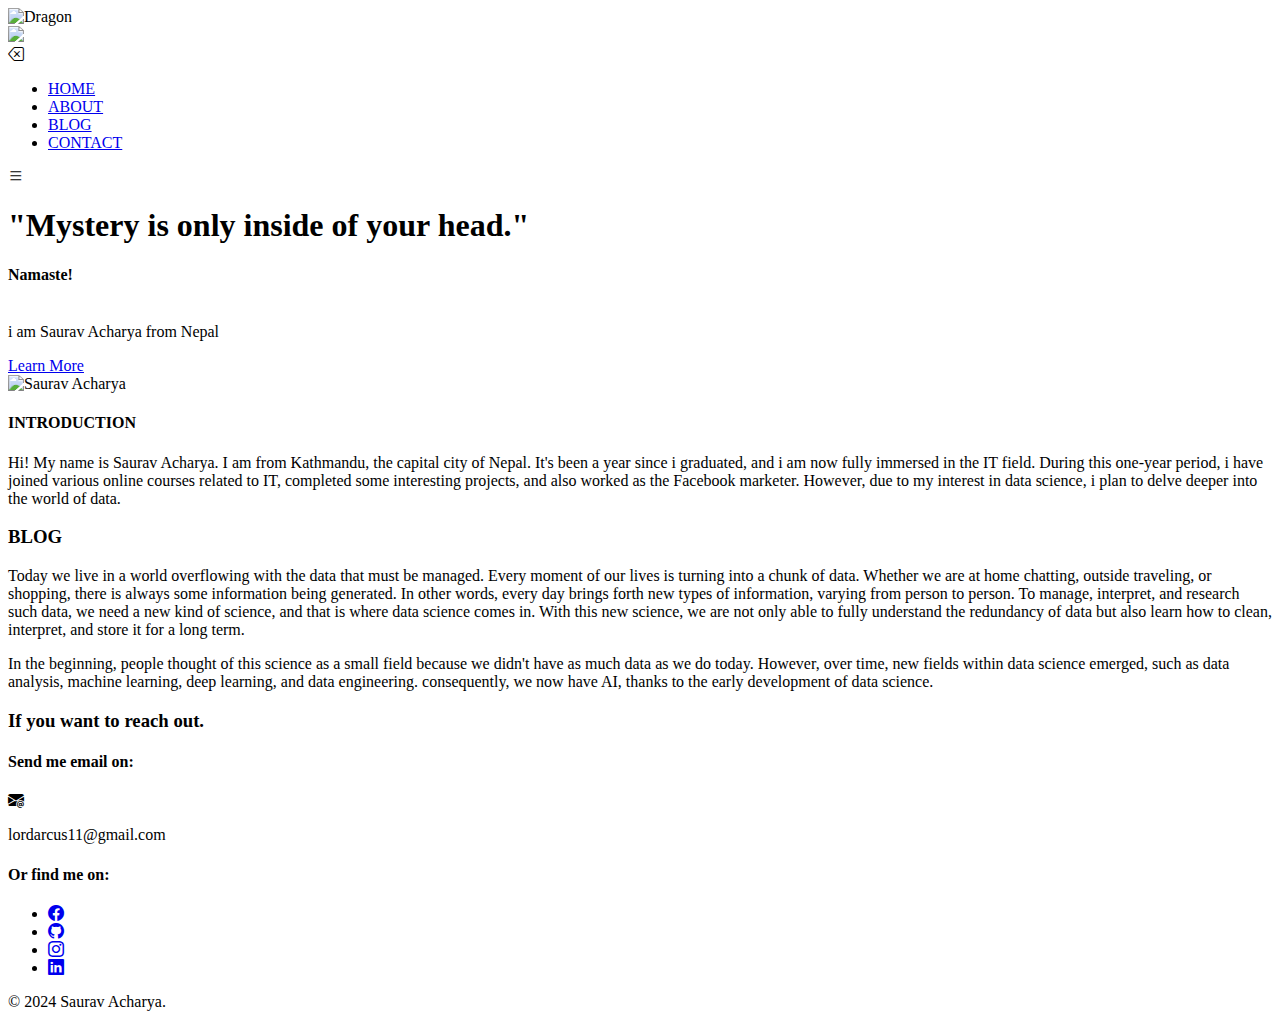
==== index.html @ 72483191 "Update index.html" ====
<!DOCTYPE html>
<html lang="en">
<head>
    <meta charset="UTF-8">
    <meta name="viewport" content="width=device-width, initial-scale=1.0">
    <link rel="shortcut icon" type="x-icon" href="images/logo1.png">
    <title>Saurav Acharya</title>
    <link rel="stylesheet" href="style.css">
    
    <link rel="preconnect" href="https://fonts.googleapis.com">
    <link rel="preconnect" href="https://fonts.gstatic.com" crossorigin>
    <link href="https://fonts.googleapis.com/css2?family=Poppins:wght@100;200;300;400;600;700&display=swap" rel="stylesheet">
    <link rel="stylesheet" href="https://cdn.jsdelivr.net/npm/bootstrap-icons@1.11.3/font/bootstrap-icons.min.css">

    <link rel="preconnect" href="https://fonts.googleapis.com">
    <link rel="preconnect" href="https://fonts.gstatic.com" crossorigin>
    <link href="https://fonts.googleapis.com/css2?family=Lato:ital,wght@0,100;0,300;0,400;0,700;0,900;1,100;1,300;1,400;1,700;1,900&display=swap" rel="stylesheet">

    <link rel="preconnect" href="https://fonts.googleapis.com">
    <link rel="preconnect" href="https://fonts.gstatic.com" crossorigin>
    <link href="https://fonts.googleapis.com/css2?family=Aleo:ital,wght@0,100..900;1,100..900&display=swap" rel="stylesheet">

    <link href="https://cdn.jsdelivr.net/npm/bootstrap@5.2.3/dist/css/bootstrap.min.css" rel="stylesheet" integrity="sha384-rbsA2VBKQhggwzxH7pPCaAqO46MgnOM80zW1RWuH61DGLwZJEdK2Kadq2F9CUG65" crossorigin="anonymous">
    <link rel="stylesheet" href="https://cdn.jsdelivr.net/npm/bootstrap-icons@1.11.3/font/bootstrap-icons.min.css">
    <script src="https://cdn.jsdelivr.net/npm/bootstrap@5.2.3/dist/js/bootstrap.bundle.min.js" integrity="sha384-kenU1KFdBIe4zVF0s0G1M5b4hcpxyD9F7jL+jjXkk+Q2h455rYXK/7HAuoJl+0I4" crossorigin="anonymous"></script>
</head>
<body>
    <img src="https://i.pinimg.com/originals/d9/ab/d5/d9abd52c1e8c05bb14184b8a2815025d.gif" class="dragon" alt="Dragon">
    <section class="header" id="home">
        <nav>
            <a href="index.html"><img src="images/2.png"></a>
            <div class="nav-links" id="navLinks">
                <i class="bi bi-backspace" id="click" onclick="hideMenu()"></i>
                <ul>
                    <li class="listsytle-none"><a href="#home">HOME</a></li>
                    <li class="listsytle-none"><a href="#about">ABOUT</a></li>
                    <li class="listsytle-none"><a href="#blog">BLOG</a></li>
                    <li class="listsytle-none"><a href="#contact">CONTACT</a></li>
                </ul>
            </div>
            <i class="bi bi-list" id="click" onclick="showMenu()"></i>
           
        </nav>

    <div class="text-box">
        <h1 class="">"Mystery is only inside of your head."</h1>
        <p><h4>Namaste!</h4>  <br> i am Saurav Acharya from Nepal</p>
        <a href="#about" class="text-box__hero-btn hero-btn">Learn More</a>

    </div>   
    </section>
    <div class="display-flex-wrap">
        <section  class="about-us display-flex-wrap__element" id="about">
            <div class="about-us__body body">
                <div class="introdution-myself mobile-flex-column">
                    <div class="saurav-picture introdution-myself__saurav-picture">
                        <div class="frame saurav-picture__frame frame__picture-mobile-size">
                            <img class="frame__picture frame__picture_low-brightness" src="images/Hero.png" alt="Saurav Acharya" width="500em">
                        </div>
                    </div>
                    <div class="saurav-intro introdution-myself__saurav-intro">
                        <h4 class="saurav-intro__title mobile-text-size">INTRODUCTION</h4>
                        <p class="saurav-intro__text mobile-paragraph-size">Hi! My name is Saurav Acharya. 
                            I am from Kathmandu, the capital city of Nepal. It's been a year since i graduated, and
                            i am now fully immersed in the IT field. During this one-year period, i have joined various online courses related to IT,
                            completed some interesting projects, and also worked as the Facebook marketer.
                            However, due to my interest in data science, i plan to  delve deeper into the world of data.</p>
                    </div>
    
                </div>
            </div>
        </section>
    
        <section class="blog content-space display-flex-wrap__element" id="blog">
            <div class="container blog__container">
                <div class="title container__title">
                    <h3 class="title__blog mobile-text-size">BLOG</h3>
                </div>
                <div class="text container__text mobile-flex-column">
                    <div class="first-paragraph text__first-paragraph">
                        <p class="part first-paragraph__part mobile-paragraph-size">Today we live in a world overflowing with the data that must be managed.
                             Every moment of our lives is turning into a chunk of data. Whether we are at home chatting, 
                             outside traveling, or shopping, there is always some information being generated. In other words,
                             every day brings forth new types of information, varying from person to person.
                             To manage, interpret, and research such data, we need a new kind of science, 
                             and that is where data science comes in. With this new science, 
                             we are not only able to fully understand the redundancy of data but also learn how to clean, interpret, and store it for a long term.</p>
                    </div>
                    <div class="second-paragraph text__second-paragraph">
                        <p class="part second-paragraph__part mobile-paragraph-size">In the beginning, people thought of this science as a small field 
                            because we didn't have as much data as we do today. However, over time, new fields within data science emerged, 
                            such as data analysis, machine learning, deep learning, and data engineering. 
                            consequently, we now have AI, thanks to the early development of data science.</p>
                    </div>
                </div>
            </div>
        </section>
    
        <section class="contact display-flex-wrap__element1" id="contact">
            <footer class="contact__container">
                <h3>If you want to reach out.</h3>
                <div class="email">
                    <h4 class="title">Send me email on:</h4>
                    <span class="email__discrip">
                        <i class="bi bi-envelope-at-fill icon-nounderline-white-color"></i>
                        <p>lordarcus11@gmail.com</p>
                    </span> 
                </div>
                <div class="other-social-media-accounts">
                    <h4 class="title">Or find me on:</h4>
                    <ul class="flex-gap">
                        <li class="listsytle-none "><a href = "https://www.facebook.com/profile.php?id=100074606149374"><i class="bi bi-facebook icon-nounderline-white-color medium-size"></i></a></li>
                        <li class="listsytle-none "><a href = "https://github.com/LordArcus"><i icon-nounderline-white-color class="bi bi-github icon-nounderline-white-color medium-size"></i></a></li>
                        <li class="listsytle-none "><a href = "https://www.instagram.com/acharyasaurav2700?igsh=MXY2empwNWM5dXJ0eQ%3D%3D"><i class="bi bi-instagram icon-nounderline-white-color medium-size"></i></a></li>
                        <li class="listsytle-none "><a href = "https://www.linkedin.com/in/saurav-acharya-086a91302?utm_source=share&utm_campaign=share_via&utm_content=profile&utm_medium=android_app"><i class="bi bi-linkedin icon-nounderline-white-color medium-size"></i></a></li>
                    </ul>  
                </div>
                <div class="copyrights">
                    <p class="copyrights__text">&#169; 2024 Saurav Acharya. </p>
                </div>
            </footer>
        </section>
    </div>
    <script src="script.js"></script>
</body>
</html>
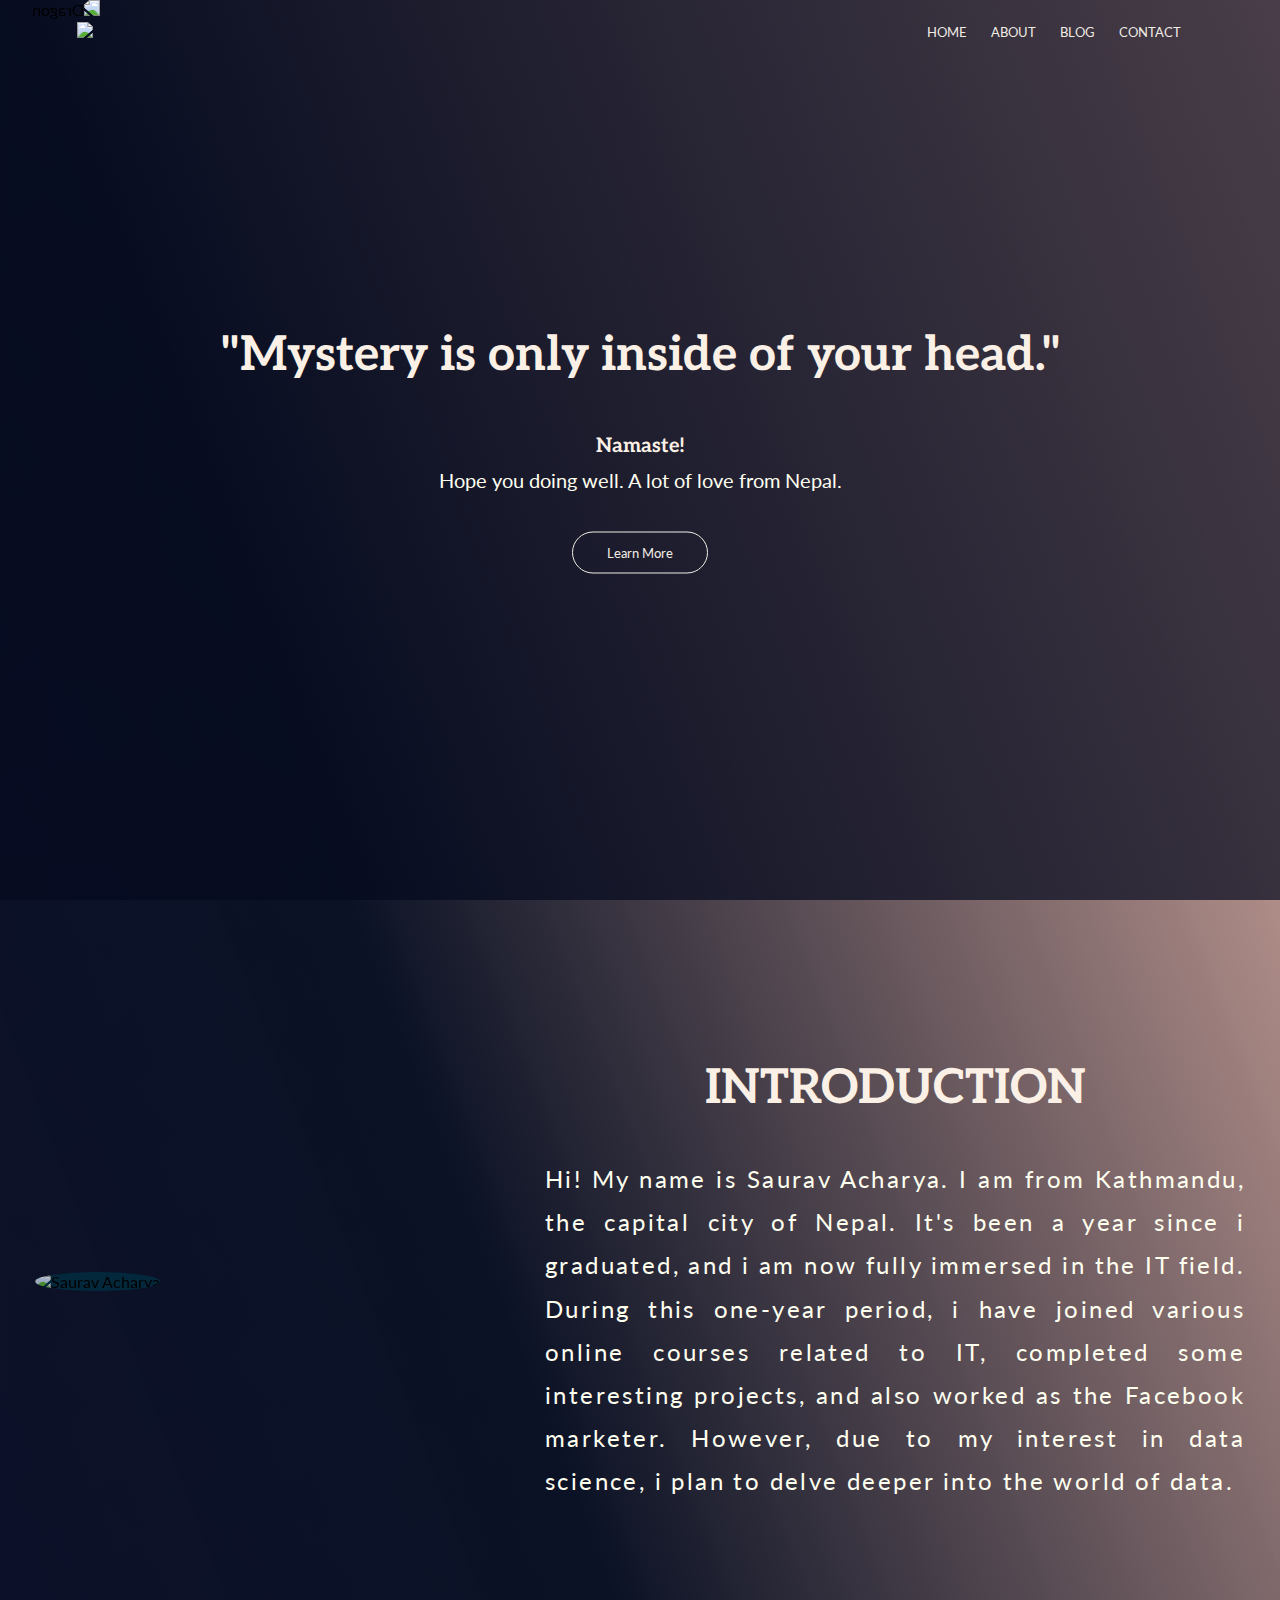
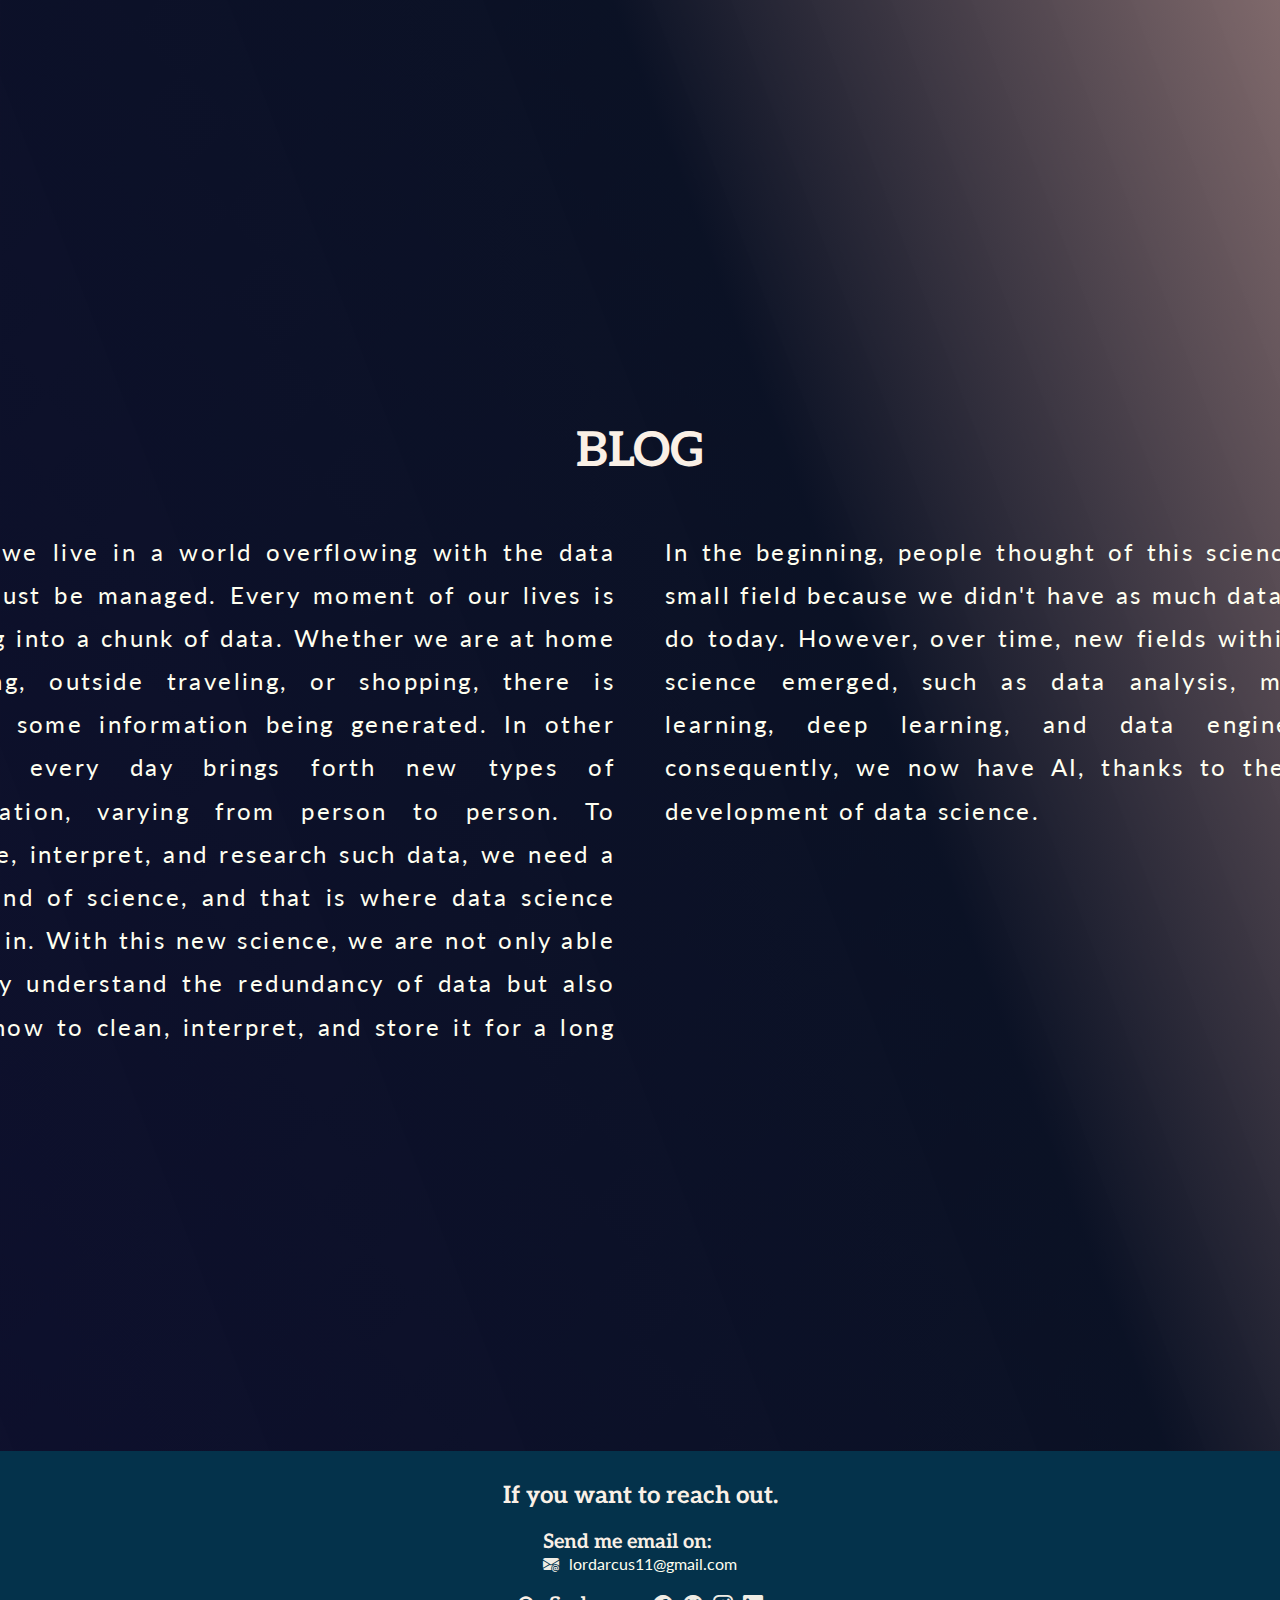
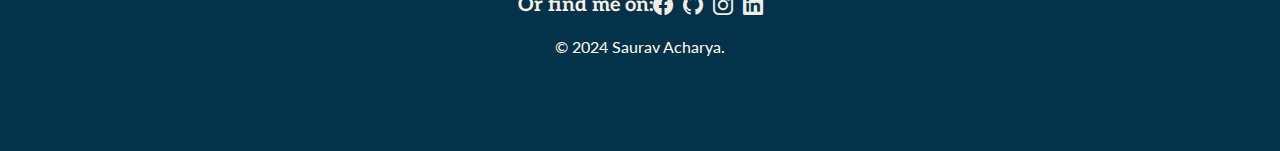
==== commit 7f13b41a: "Made some changes in design" ====
--- a/index.html
+++ b/index.html
@@ -44,9 +44,9 @@
 
     <div class="text-box">
         <h1 class="">"Mystery is only inside of your head."</h1>
-        <p><h4>Namaste!</h4>  <br> i am Saurav Acharya from Nepal</p>
-        <a href="#about" class="text-box__hero-btn hero-btn">Learn More</a>
-
+        <h4>Namaste!</h4>
+	 <p> Hope you doing well. A lot of love from Nepal.</p>
+         <a href="#about" class="text-box__hero-btn hero-btn">Learn More</a>
     </div>   
     </section>
     <div class="display-flex-wrap">
--- a/style.css
+++ b/style.css
@@ -0,0 +1,458 @@
+:root {
+    --primary-color: #f44336;
+    --text-color: #F0EDE5;
+    --heading-color: #FAF0E6;
+    --paragraph-color: #FFFFF0;
+    --background: rgba(4, 9, 30, 0.7);
+    --background-color: #04324b; 
+    --background-body: linear-gradient(to top right, #010322f2, #030a1ef7, rgba(232, 178, 163, 0.904));
+  
+    /* Typography */
+    --font-heading: "Aleo", serif;
+    --font-body: "Lato", sans-serif;
+    
+    /* Font Sizes */
+    --font-size-h1: 48px;
+    --font-size-h2: 36px;
+    --font-size-h3: 24px;
+    --font-size-h4: 20px;
+    --font-size-h5: 18px;
+    --font-size-h6: 16px;
+    --font-size-p: 16px;
+  }
+  
+  * {
+    margin: 0;
+    padding: 0;
+    font-family: var(--font-body);
+    box-sizing: border-box;
+  }
+
+  html {
+    scroll-behavior: smooth;
+  }
+
+  body {
+    background-image: var(--background-body);
+    overflow-x: hidden;
+  }
+  
+  h1, .largest {
+    color: var(--heading-color);
+    font-family: var(--font-heading);
+    font-size: var(--font-size-h1);
+  }
+  
+  h2, .larger {
+    color: var(--heading-color);
+    font-family: var(--font-heading);
+    font-size: var(--font-size-h2);
+  }
+  
+  h3, .large {
+    color: var(--heading-color);
+    font-family: var(--font-heading);
+    font-size: var(--font-size-h3);
+  }
+  
+  h4, .small {
+    color: var(--heading-color);
+    font-family: var(--font-heading);
+    font-size: var(--font-size-h4);
+  }
+  
+  h5, .smaller {
+    color: var(--heading-color);
+    font-family: var(--font-heading);
+    font-size: var(--font-size-h5);
+  }
+  
+  h6, .smallest {
+    color: var(--heading-color);
+    font-family: var(--font-heading);
+    font-size: var(--font-size-h6);
+  }
+  
+  p, .text {
+    color: var(--paragraph-color);
+    font-size: var(--font-size-p);
+  }
+
+  .dragon {
+    position: absolute;
+    top: 0;
+    left: 0;
+    width: 100px;
+    height: 100px;
+    z-index: 10000000;
+    transform: scaleX(-1);
+  }
+
+  .header {
+    min-height: 100vh;
+    width: 100%;
+    background-image: linear-gradient(rgba(4, 9, 30, 0.7), rgba(4, 9, 30, 0.7)), url(images/3.jpg);
+    background-position: center;
+    background-size: cover;
+    position: relative;
+  }
+  
+  nav {
+    display: flex;
+    padding: 1% 6%;
+    justify-content: space-between;
+    align-items: center;
+  }
+  
+  nav img {
+    width: 8em;
+    z-index: 19;
+  }
+  
+  .nav-links {
+    flex: 1;
+    text-align: right;
+  }
+  
+  .nav-links ul {
+    padding: 8px 12px;
+  }
+  
+  .listsytle-none {
+    list-style: none;
+    display: inline-block;
+    position: relative;
+  }
+  
+  .nav-links ul li a {
+    color: var(--text-color);
+    text-decoration: none;
+    font-size: 13px;
+    margin: 10px;
+  }
+  
+  .nav-links ul li::after {
+    content: '';
+    width: 0;
+    height: 2px;
+    background: var(--primary-color);
+    display: block;
+    margin: auto;
+    transition: width 0.5s;
+  }
+  
+  .nav-links ul li:hover::after {
+    width: 100%;
+  }
+  
+  .text-box {
+    width: 90%;
+    color: var(--text-color);
+    position: absolute;
+    top: 50%;
+    left: 50%;
+    transform: translate(-50%, -50%);
+    text-align: center;
+  }
+  
+  .text-box h1 {
+    font-size: var(--font-size-h1);
+    margin-bottom: 50px;
+  }
+
+  .text-box p {
+    margin: 10px 0 40px;
+    font-size: var(--font-size-h4);
+  }
+
+  .hero-btn,
+  #click {
+    display: inline-block;
+    text-decoration: none;
+    color: var(--text-color);
+    border: 1px solid var(--text-color);
+    padding: 12px 34px;
+    font-size: 13px;
+    background: transparent;
+    border-radius: 40px;
+    position: relative;
+    cursor: pointer;
+  }
+  
+  .hero-btn:hover,
+  #click:hover {
+    border: 1px solid var(--primary-color);
+    background: var(--primary-color);
+    color: var(--paragraph-color);
+    transition: 1s;
+  }
+  
+  #click {
+    display: none;
+  }
+
+  .display-flex-wrap {
+    display: flex;
+    flex-direction: column;
+    flex-wrap: wrap;
+    gap: 200px;
+    width: 100%;
+  }
+
+  .display-flex-wrap__element {
+    flex: 1;
+    width: 100%;
+  }
+
+  
+  .about-us {
+    z-index: 1;
+    height: 100vh;
+    width: 100%;
+  }
+ 
+  .about-us__body {
+    padding: 10em;
+    display: flex;
+    justify-content: center;
+    align-items: center;
+  }
+
+  .introdution-myself {
+    display : flex;
+    align-items: center;
+    justify-content: center;
+    gap: 10%;
+  }
+
+  .saurav-picture__frame {
+    width: 400px;
+  }
+
+  .frame__picture {
+    height: 100%;
+    width: 100%;
+    border: 20px white;
+    border-radius: 50%;
+    background-color: var(--background-color);
+  }
+
+  .frame__picture_low-brightness {
+    filter: brightness(0.8);
+  }
+
+  .introdution-myself__saurav-intro {
+    display: flex;
+    flex-direction: column;
+    justify-content: center;
+    gap: 40px;
+  }
+
+  .saurav-intro__title {
+    text-align: center;
+    font-size: var(--font-size-h1);
+  } 
+  
+  .saurav-intro__text {
+    text-align: justify;
+    font-size: var(--font-size-h3);
+    width: 700px;
+    line-height: 1.8;
+    letter-spacing: 0.1em;
+  }
+
+
+  .content-space {
+    padding: 10em;
+    height: 100vh;
+  }
+
+  .container {
+    display: flex;
+    flex-direction: column;
+    align-items: center;
+    justify-content: center;
+    gap: 50px;
+   width: 100%;
+  }
+
+  .title__blog {
+    font-size: var(--font-size-h1);
+  }
+
+  .container__text {
+    display: flex;
+    justify-content: center;
+    gap: 50px;
+  }
+
+  .part {
+    font-size: var(--font-size-h3);
+    width: 700px;
+    height: 100%;
+    text-align: justify;
+    line-height: 1.8;
+    letter-spacing: 0.1em;
+  }
+
+  .contact {
+    background-color: var(--background-color);
+    width: 100%;
+    height: 300px;
+  }
+
+  .contact__container {
+    display: flex;
+    flex-direction: column;
+    align-items: center;
+    justify-content: center;
+    gap: 20px;
+    padding-top: 30px;
+  }
+
+  .icon-nounderline-white-color {
+    text-decoration: none;
+    color: var(--text-color);
+  }
+
+  .flex-gap, .email__discrip {
+    display: flex;
+    justify-content: left;
+    gap: 10px;
+  }
+
+  .medium-size {
+    font-size: var(--font-size-h4);
+  }
+
+  .other-social-media-accounts {
+    display: flex;
+  }
+
+  @media (max-width: 700px) {
+    .text-box h1 {
+      font-size: 20px;
+    }
+
+    .mobile-text-size {
+      font-size: 24px;
+    }
+  
+    .nav-links ul li {
+      display: block;
+    }
+    
+    .nav-links {
+      display: none;
+      position: absolute;
+      background: var(--primary-color);
+      height: 100vh;
+      width: 200px;
+      top: 0;
+      right: -200px;
+      text-align: left;
+      z-index: 2;
+      transition: 1s;
+    }
+  
+    #click {
+      display: block;
+      margin: 10px;
+      font-size: 22px;
+    }
+  
+    .nav-links ul {
+      padding: 30px;
+      display: flex;
+      flex-direction: column;
+      gap: 40px;
+      font-size: var(--font-size-h3);
+      font-weight: bolder;
+    }
+
+    .mobile-flex-column{
+      display: flex;
+      flex-direction: column;
+      gap: 30px;
+    }
+
+    .frame__picture-mobile-size {
+      width: 200px;
+      height: 200px;
+    }
+
+    .mobile-paragraph-size {
+      font-size: 16px;
+      width: 200px;
+    }
+
+    .frame {
+      text-align: center;
+    }
+
+    .saurav-intro {
+      height: 100%;
+    }
+    .saurav-picture__frame {
+      margin: 30px;
+    }
+
+    .content-space {
+      height: 1700px;
+      padding: 6em;
+    }
+
+    .display-flex-wrap__element1 {
+      flex: 1 1 400px;
+    }
+
+    .dragon {
+      height: 60px;
+      width: 60px;
+    }
+  }
+  
+
+  @media (max-width: 1085px) and (min-width: 701px) {
+
+    .mobile-flex-column{
+      display: flex;
+      flex-direction: column;
+      gap: 30px;
+    }
+
+    .frame__picture-mobile-size {
+      width: 200px;
+      height: 200px;
+    }
+
+    .mobile-paragraph-size {
+      font-size: 16px;
+      width: 500px;
+    }
+
+    .frame {
+      text-align: center;
+    }
+
+    .saurav-intro {
+      height: 100%;
+    }
+    .saurav-picture__frame {
+      margin: 30px;
+    }
+
+    .content-space {
+      height: 1000px;
+      padding: 6em;
+    }
+
+    .dragon {
+      height: 60px;
+      width: 60px;
+    }
+
+    .display-flex-wrap__element1 {
+      flex: 1 1 900px;
+    }
+  }
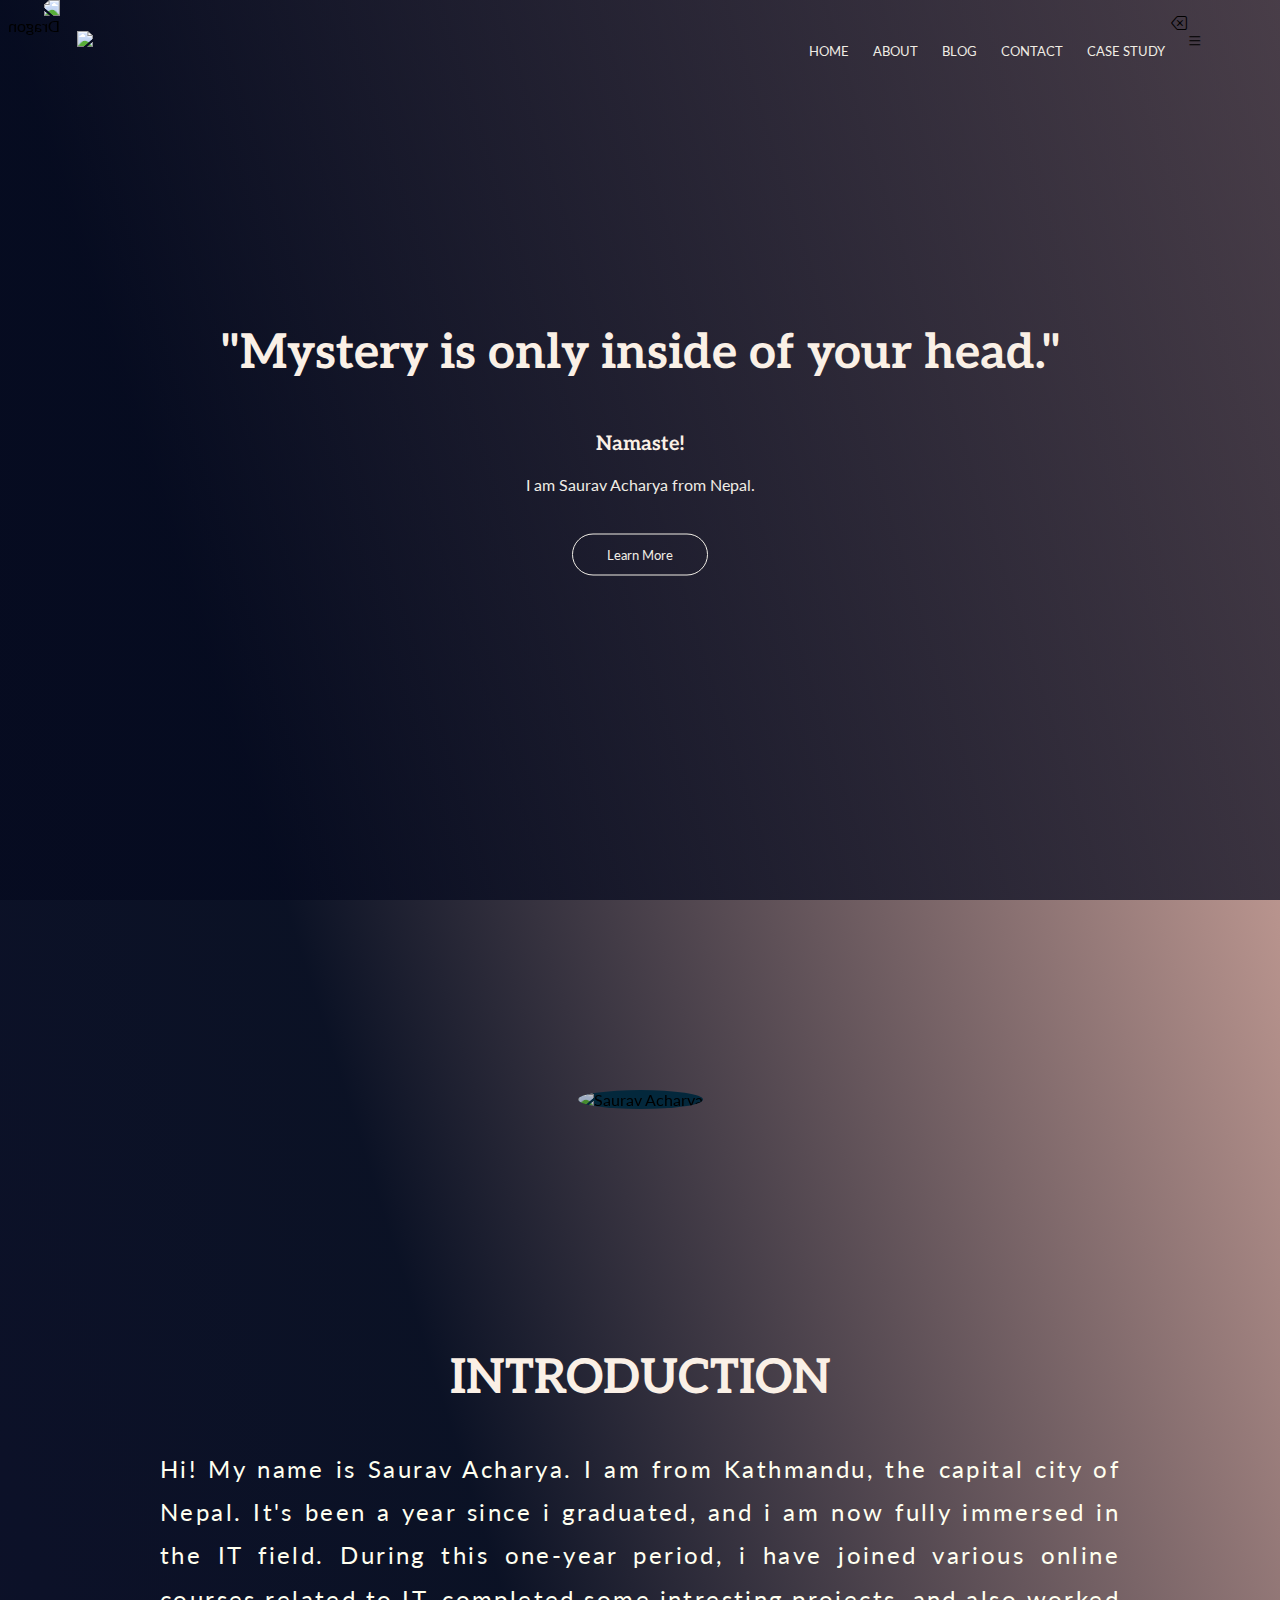
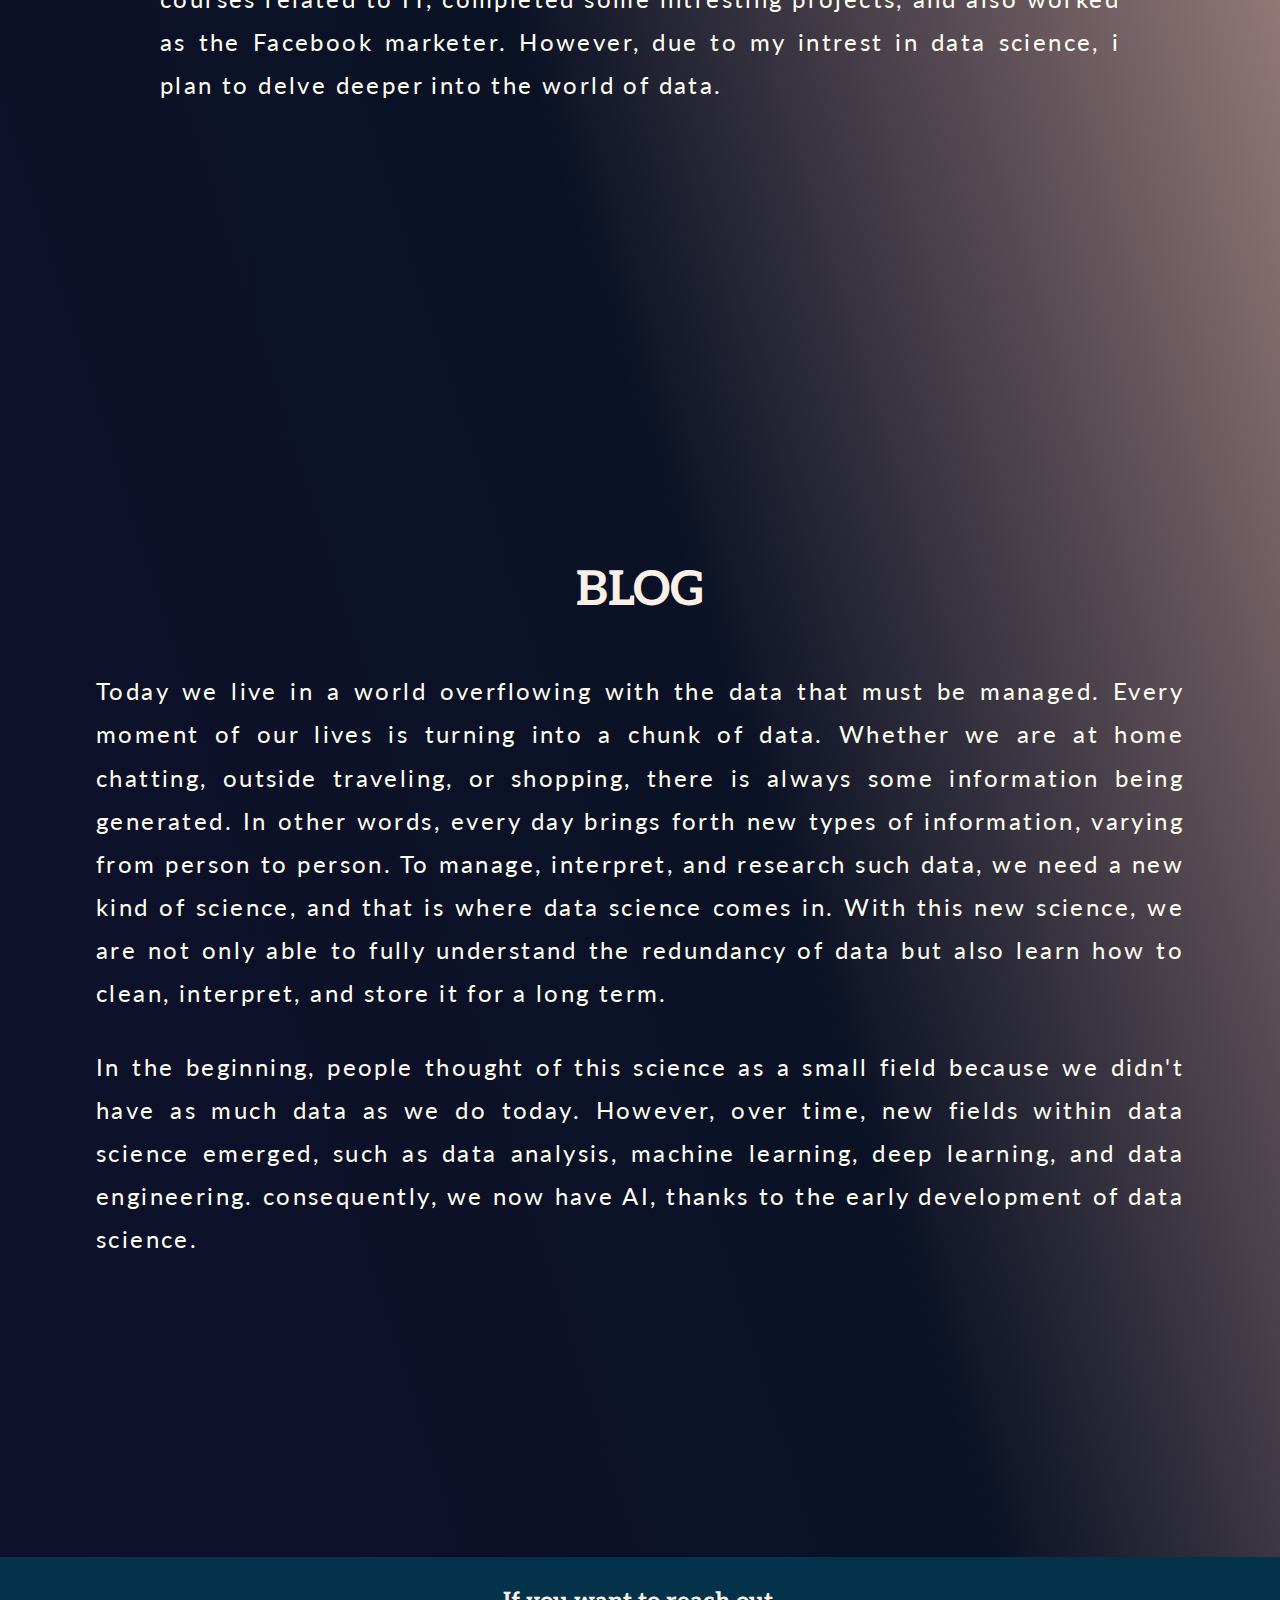
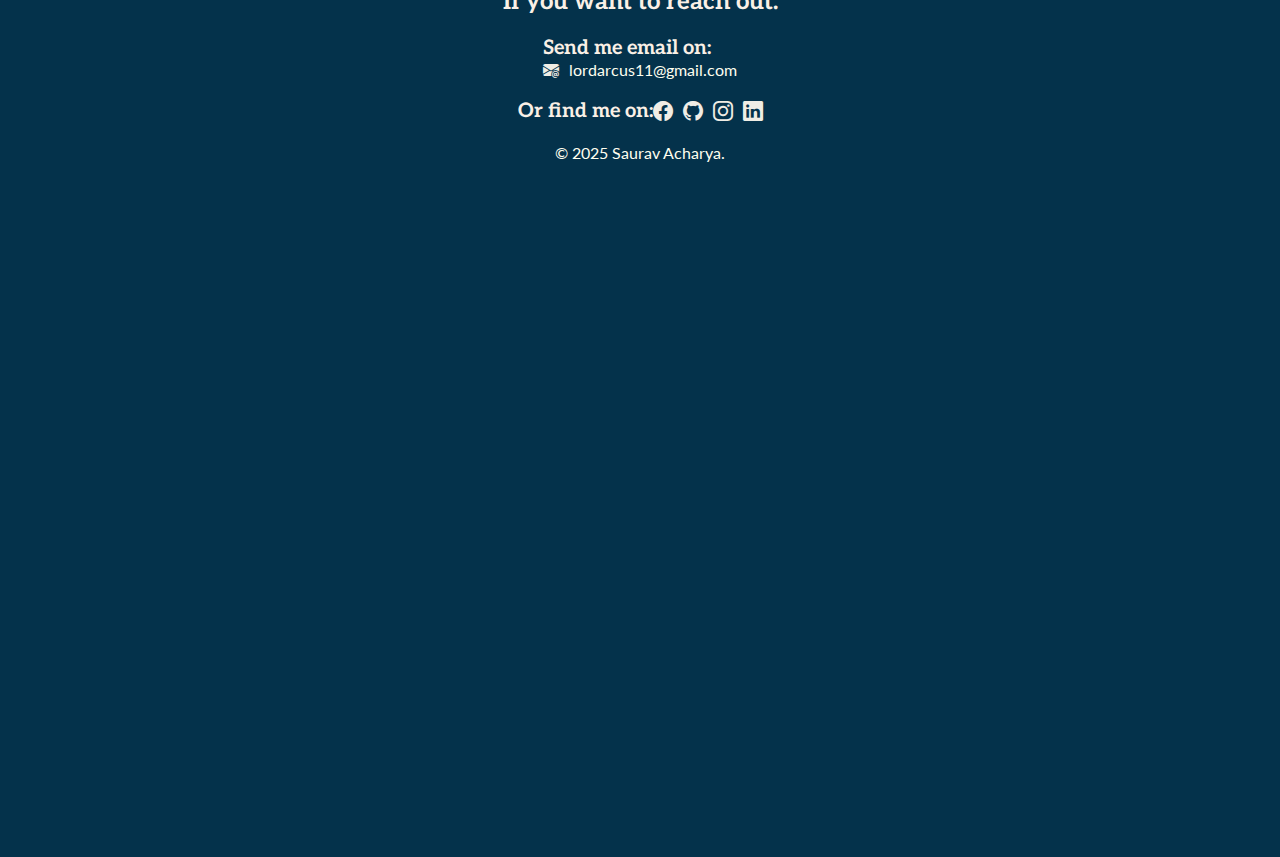
==== commit df53ce01: "Changes to the discription of title in meta tag" ====
--- a/index.html
+++ b/index.html
@@ -4,7 +4,8 @@
     <meta charset="UTF-8">
     <meta name="viewport" content="width=device-width, initial-scale=1.0">
     <link rel="shortcut icon" type="x-icon" href="images/logo1.png">
-    <title>Saurav Acharya</title>
+    <meta name="description" content="Saurav Acharya is an aspiring Data Scientist sharing insights and learning from real-world data science projects and case studies.">
+    <title>Saurav Acharya | Data Scientist| Teaching What I Learn</title>
     <link rel="stylesheet" href="style.css">
     
     <link rel="preconnect" href="https://fonts.googleapis.com">
@@ -28,25 +29,25 @@
     <img src="https://i.pinimg.com/originals/d9/ab/d5/d9abd52c1e8c05bb14184b8a2815025d.gif" class="dragon" alt="Dragon">
     <section class="header" id="home">
         <nav>
-            <a href="index.html"><img src="images/2.png"></a>
+            <a href="index.html"><img src="images/Saurav_logo.png"></a>
             <div class="nav-links" id="navLinks">
-                <i class="bi bi-backspace" id="click" onclick="hideMenu()"></i>
+                <i class="bi bi-backspace click" id="backspace" onclick="hideMenu()"></i>
                 <ul>
                     <li class="listsytle-none"><a href="#home">HOME</a></li>
                     <li class="listsytle-none"><a href="#about">ABOUT</a></li>
                     <li class="listsytle-none"><a href="#blog">BLOG</a></li>
                     <li class="listsytle-none"><a href="#contact">CONTACT</a></li>
+                    <li class="listsytle-none"><a href="case_study/case_study.html">CASE STUDY</a></li>
                 </ul>
             </div>
-            <i class="bi bi-list" id="click" onclick="showMenu()"></i>
-           
+            <i class="bi bi-list click" id="list" onclick="showMenu()"></i>
         </nav>
 
     <div class="text-box">
         <h1 class="">"Mystery is only inside of your head."</h1>
-        <h4>Namaste!</h4>
-	 <p> Hope you doing well. A lot of love from Nepal.</p>
-         <a href="#about" class="text-box__hero-btn hero-btn">Learn More</a>
+        <p><h4>Namaste!</h4>  <br> I am Saurav Acharya from Nepal.</p>
+        <a href="#about" class="text-box__hero-btn hero-btn">Learn More</a>
+
     </div>   
     </section>
     <div class="display-flex-wrap">
@@ -63,8 +64,8 @@
                         <p class="saurav-intro__text mobile-paragraph-size">Hi! My name is Saurav Acharya. 
                             I am from Kathmandu, the capital city of Nepal. It's been a year since i graduated, and
                             i am now fully immersed in the IT field. During this one-year period, i have joined various online courses related to IT,
-                            completed some interesting projects, and also worked as the Facebook marketer.
-                            However, due to my interest in data science, i plan to  delve deeper into the world of data.</p>
+                            completed some intresting projects, and also worked as the Facebook marketer.
+                            However, due to my intrest in data science, i plan to  delve deeper into the world of data.</p>
                     </div>
     
                 </div>
@@ -116,11 +117,11 @@
                     </ul>  
                 </div>
                 <div class="copyrights">
-                    <p class="copyrights__text">&#169; 2024 Saurav Acharya. </p>
+                    <p class="copyrights__text">&#169; 2025 Saurav Acharya. </p>
                 </div>
             </footer>
         </section>
     </div>
     <script src="script.js"></script>
 </body>
-</html>
+</html>--- a/style.css
+++ b/style.css
@@ -331,11 +331,11 @@
 
   @media (max-width: 700px) {
     .text-box h1 {
-      font-size: 20px;
+      font-size: 32px;
     }
 
     .mobile-text-size {
-      font-size: 24px;
+      font-size: 32px;
     }
   
     .nav-links ul li {
@@ -382,9 +382,12 @@
     }
 
     .mobile-paragraph-size {
-      font-size: 16px;
-      width: 200px;
-    }
+      width: 100%;
+    }
+
+    .about-us__body {
+    padding: 3em;
+  }
 
     .frame {
       text-align: center;
@@ -398,8 +401,7 @@
     }
 
     .content-space {
-      height: 1700px;
-      padding: 6em;
+      padding: 3em;
     }
 
     .display-flex-wrap__element1 {
@@ -413,7 +415,7 @@
   }
   
 
-  @media (max-width: 1085px) and (min-width: 701px) {
+  @media (max-width: 1485px) and (min-width: 701px) {
 
     .mobile-flex-column{
       display: flex;
@@ -427,8 +429,7 @@
     }
 
     .mobile-paragraph-size {
-      font-size: 16px;
-      width: 500px;
+      width: 100%;
     }
 
     .frame {
